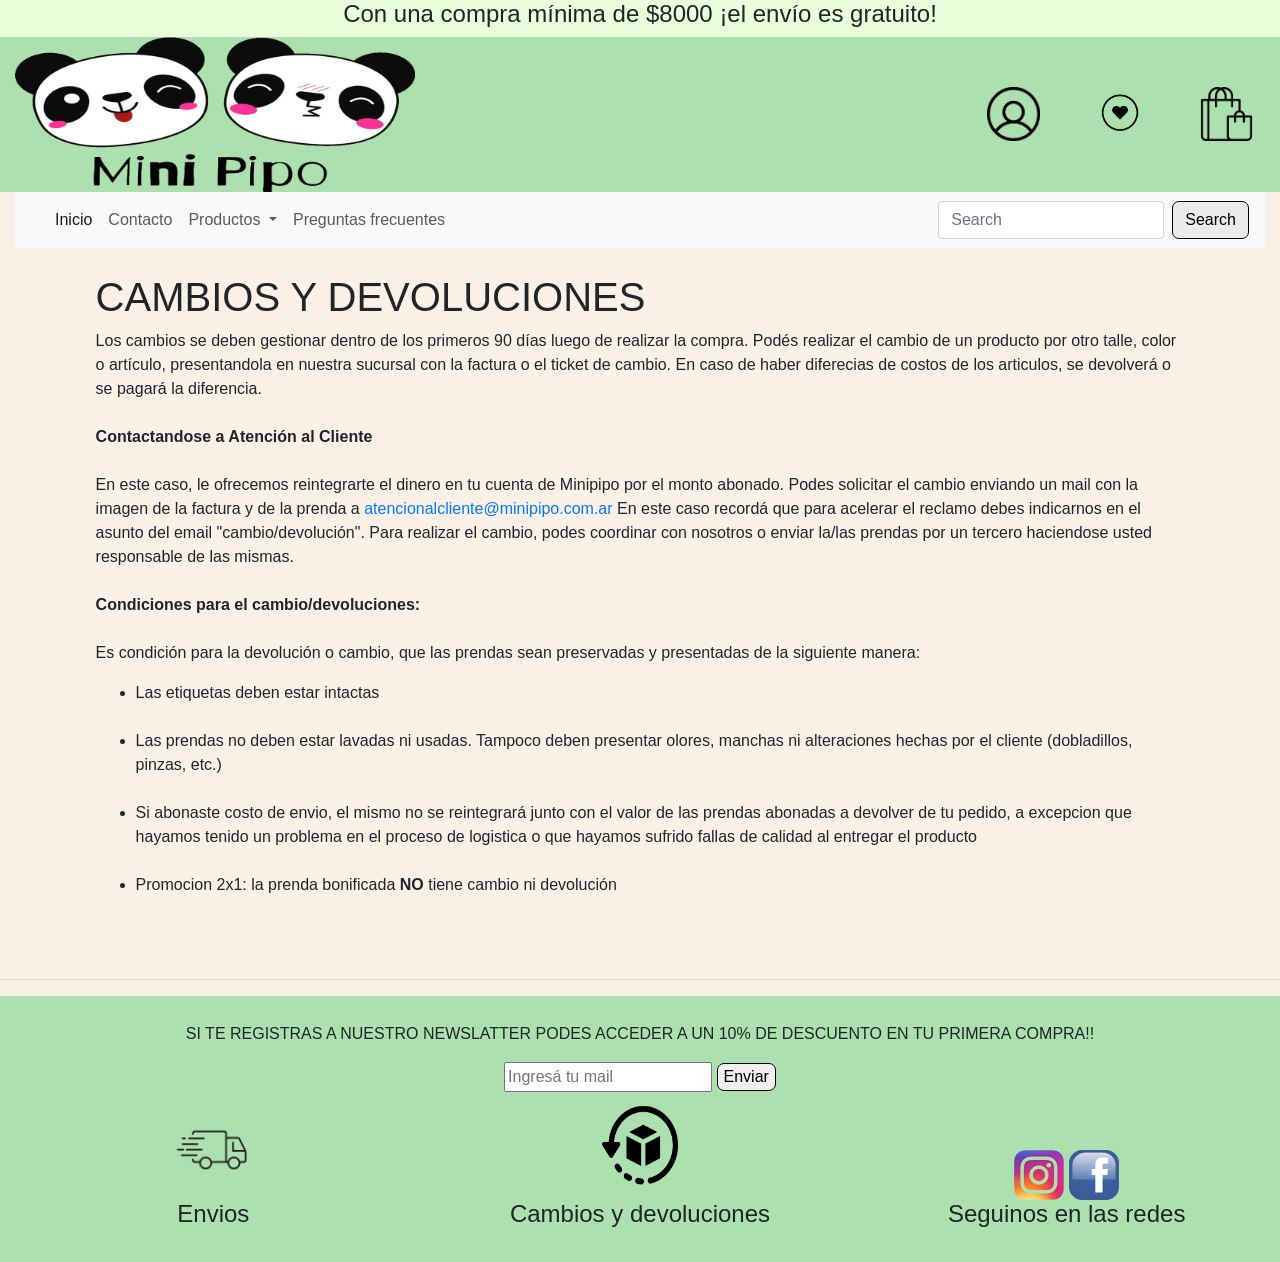
==== Views/cambios_y_devoluciones.html @ 48613fc8 "se crea repositorio" ====
<!DOCTYPE html>
<html lang="en">
<head>
    <meta charset="UTF-8">
    <meta http-equiv="X-UA-Compatible" content="IE=edge">
    <meta name="viewport" content="width=device-width, initial-scale=1.0">
    <link rel="icon" href="../Assets/imagenes/minipipo_logo.jpeg">
    <meta name="Keywords" content="ropa de bebe, ropa de beba, indumentaria de niños, indumentaria de bebe de un año, ropa para chicos, ropa para niñas, tienda de ropa campana, tienda de ropa de niños, compra de ropa bebes, comprar ropa niños, comprar ropa niñas, ">
    <meta name="author" content="Marcos Escobar">
    <meta name="description" content="Si, se pueden realizar cambios dentro de los primeros 90 días luego de realizar tu compra.">
    <link rel="preconnect" href="https://fonts.googleapis.com">
    <link rel="preconnect" href="https://fonts.gstatic.com" crossorigin>
    <link href="https://fonts.googleapis.com/css2?family=Titan+One&display=swap" rel="stylesheet">
    <!-- BOOTSTRAP -->
    <link rel="stylesheet" href="https://cdn.jsdelivr.net/npm/bootstrap@4.6.1/dist/css/bootstrap.min.css" integrity="sha384-zCbKRCUGaJDkqS1kPbPd7TveP5iyJE0EjAuZQTgFLD2ylzuqKfdKlfG/eSrtxUkn" crossorigin="anonymous">

    <!-- AOS -->
    <link href="https://unpkg.com/aos@2.3.1/dist/aos.css" rel="stylesheet">

    <!-- MI CSS -->
    <link rel="stylesheet" href="../css/css-bootstrap.css">
    <title>Cambios y devoluciones</title>
</head>
<body>
<!-- comienza el menú -->
    <header class="container-fluid header">
        <div class="row d-flex text-center">
            <div class="col-lg-12 col-12 newslatter ">
                <h4>Con una compra mínima de $8000 ¡el envío es gratuito!</h4>
            </div>
        </div>
        <div class="row d-flex justify-content-center align-items-center">
            <div class="col-lg-9 col-6"> 
                <a class="logo_central" href="../index.html" ><img class="img-fluid logo_central" src="../Assets/imagenes/minipipo_icon.png" alt="icono"></a> 
            </div>
            <div class="col-lg-1 col-2 text-center">
                <a href="#"><img class="icon" src="../Assets/imagenes/login.png" alt="login"></a>            
            </div>
            <div class="col-lg-1 col-2 text-center justify-content-center align-items-center">
                <img class="icon" src="../Assets/imagenes/favoritos.png" alt="favoritos">
            </div>
            <div class="col-lg-1 col-2 text-center">
                <a href="checkout.html"><img class="icon" src="../Assets/imagenes/carrito.png" alt="carrito"/></a>
            </div>
        </div>
    </header>  
    <div class="container-fluid">
        <div class="row">
            <div class="col-lg-12">
                <nav class="navbar navbar-expand-lg navbar-light bg-light">
                    <a class="navbar-brand" href="#"></a>
                    <button class="navbar-toggler" type="button" data-toggle="collapse" data-target="#navbarScroll" aria-controls="navbarScroll" aria-expanded="false" aria-label="Toggle navigation">
                        <span class="navbar-toggler-icon"></span>
                    </button>
                    <div class="collapse navbar-collapse" id="navbarScroll">
                        <ul class="navbar-nav mr-auto my-2 my-lg-0 navbar-nav-scroll" style="max-height: 100px;">
                        <li class="nav-item active">
                            <a class="nav-link" href="../index.html">Inicio<span class="sr-only">(current)</span></a>
                        </li>
                        <li class="nav-item">
                            <a class="nav-link" href="contacto.html">Contacto</a>
                        </li>
                        <li class="nav-item dropdown">
                            <a class="nav-link dropdown-toggle" href="productos.html" id="navbarScrollingDropdown" role="button" data-toggle="dropdown" aria-expanded="false">
                            Productos
                            </a>
                            <ul class="dropdown-menu" aria-labelledby="navbarScrollingDropdown">
                            <li><a class="dropdown-item" href="productos_beba.html">Beba</a></li>
                            <li><a class="dropdown-item" href="productos_bebe.html">Bebe</a></li>
                            <li><hr class="dropdown-divider"></li>
                            <li><a class="dropdown-item" href="#">Niñxs</a></li>
                            </ul>
                        </li>
                        <li class="nav-item">
                            <a class="nav-link" href="preguntas_frecuentes.html">Preguntas frecuentes</a>
                        </li>
                        </ul>
                        <form class="d-flex">
                        <input class="form-control mr-2" type="search" placeholder="Search" aria-label="Search">
                        <button class="btn btn-outline-success" type="submit">Search</button>
                        </form>
                    </div>
                </nav>
            </div>
        </div>       
    </div>
<!-- finaliza el menú -->
<!-- comienza contenido -->
    <main class="container" data-aos="fade-up" data-aos-duration="3000">
        <div>    
            <h1>CAMBIOS Y DEVOLUCIONES</h1>
            <p> Los cambios se deben gestionar dentro de los primeros 90 días luego de realizar la compra.
                Podés realizar el cambio de un producto por otro talle, color o artículo, presentandola en nuestra sucursal con la factura o el ticket de cambio. En caso de haber diferecias de costos de los articulos, se devolverá o se pagará la diferencia.<br><br>             
                <b>Contactandose a Atención al Cliente</b> <br><br>
                En este caso, le ofrecemos reintegrarte el dinero en tu cuenta de Minipipo por el monto abonado. Podes solicitar el cambio enviando un mail con la imagen de la factura y de la prenda a <a href=»mailto:atencionalcliente@minipipo.com.ar>atencionalcliente@minipipo.com.ar</a> En este caso recordá que para acelerar el reclamo debes indicarnos en el asunto del email "cambio/devolución". Para realizar el cambio, podes coordinar con nosotros o enviar la/las prendas por un tercero haciendose usted responsable de las mismas. <br><br>
                <b>Condiciones para el cambio/devoluciones:</b> <br><br>
                Es condición para la devolución o cambio, que las prendas sean preservadas y presentadas de la siguiente manera:
            </p>
        <div>
        <div>
            <p>
                <ul>
                    <li>Las etiquetas deben estar intactas</li> <br>
                    <li>Las prendas no deben estar lavadas ni usadas. Tampoco deben presentar olores, manchas ni alteraciones hechas por el cliente (dobladillos, pinzas, etc.)</li> <br>
                    <li>Si abonaste costo de envio, el mismo no se reintegrará junto con el valor de las prendas abonadas a devolver de tu pedido, a excepcion que hayamos tenido un problema en el proceso de logistica o que hayamos sufrido fallas de calidad al entregar el producto</li> <br>
                    <li>Promocion 2x1: la prenda bonificada <b>NO</b> tiene cambio ni devolución</li> <br>
                </ul>   
            </p>
        </div>
    </main>
<!-- finaliza contenido -->
    <hr></hr>
<!-- comienza el footer -->
    <footer class="container-fluid footer">

        <div class="row d-flex justify-content-center align-items-end">
            <div class="col-lg-12 text-center">
                <p class="footer--newsletter">SI TE REGISTRAS A NUESTRO NEWSLATTER PODES ACCEDER A UN 10% DE DESCUENTO EN TU PRIMERA COMPRA!!</p>
            </div>
            <div class="col-lg-12 text-center">
                <form action="">
                    <label for="newslatter">
                        <input type="text" name="correo" placeholder="Ingresá tu mail"> 
                        <button class="boton" type="submit">Enviar</button>
                    </label>
                </form>
            </div>
            <div class="col-lg-4 text-center">
                <a href="envios.html"><img src="../Assets/imagenes/envios_icon.png" alt="envios_icon" class="icon_footer"></a>
                <h4>Envios</h4>
            </div>
            <div class="col-lg-4 text-center">
                <a href="cambios_y_devoluciones.html"><img src="../Assets/imagenes/devolucion.png" class="icon_footer" alt="cambios_y_devoluciones"></a>
                <h4>Cambios y devoluciones</h4>
            </div>
            <div class="col-lg-4 text-center">
                <a target="_blank" href="https://www.instagram.com/minipipo.kids/"><img src="../Assets/imagenes/rs_ig.png" class="rrss" alt="instagram/minipipo"/></a>
                <a target="_blank" href="https://www.facebook.com/minipipo.kids/"><img src="../Assets/imagenes/rs_fb.png" class="rrss" alt="facebook/minipipo" /></a>
                <h4>Seguinos en las redes</h4>
            </div>      
        </div>

    </footer>

<!-- finaliza el footer -->
    <!-- SCRIPT BOOTSTRAP -->
    <script src="https://cdn.jsdelivr.net/npm/jquery@3.5.1/dist/jquery.slim.min.js" integrity="sha384-DfXdz2htPH0lsSSs5nCTpuj/zy4C+OGpamoFVy38MVBnE+IbbVYUew+OrCXaRkfj" crossorigin="anonymous"></script>
    <script src="https://cdn.jsdelivr.net/npm/bootstrap@4.6.1/dist/js/bootstrap.bundle.min.js" integrity="sha384-fQybjgWLrvvRgtW6bFlB7jaZrFsaBXjsOMm/tB9LTS58ONXgqbR9W8oWht/amnpF" crossorigin="anonymous"></script>
    <script src="https://unpkg.com/aos@2.3.1/dist/aos.js"></script>
    <script>
        AOS.init();
    </script>
</body>
</html>
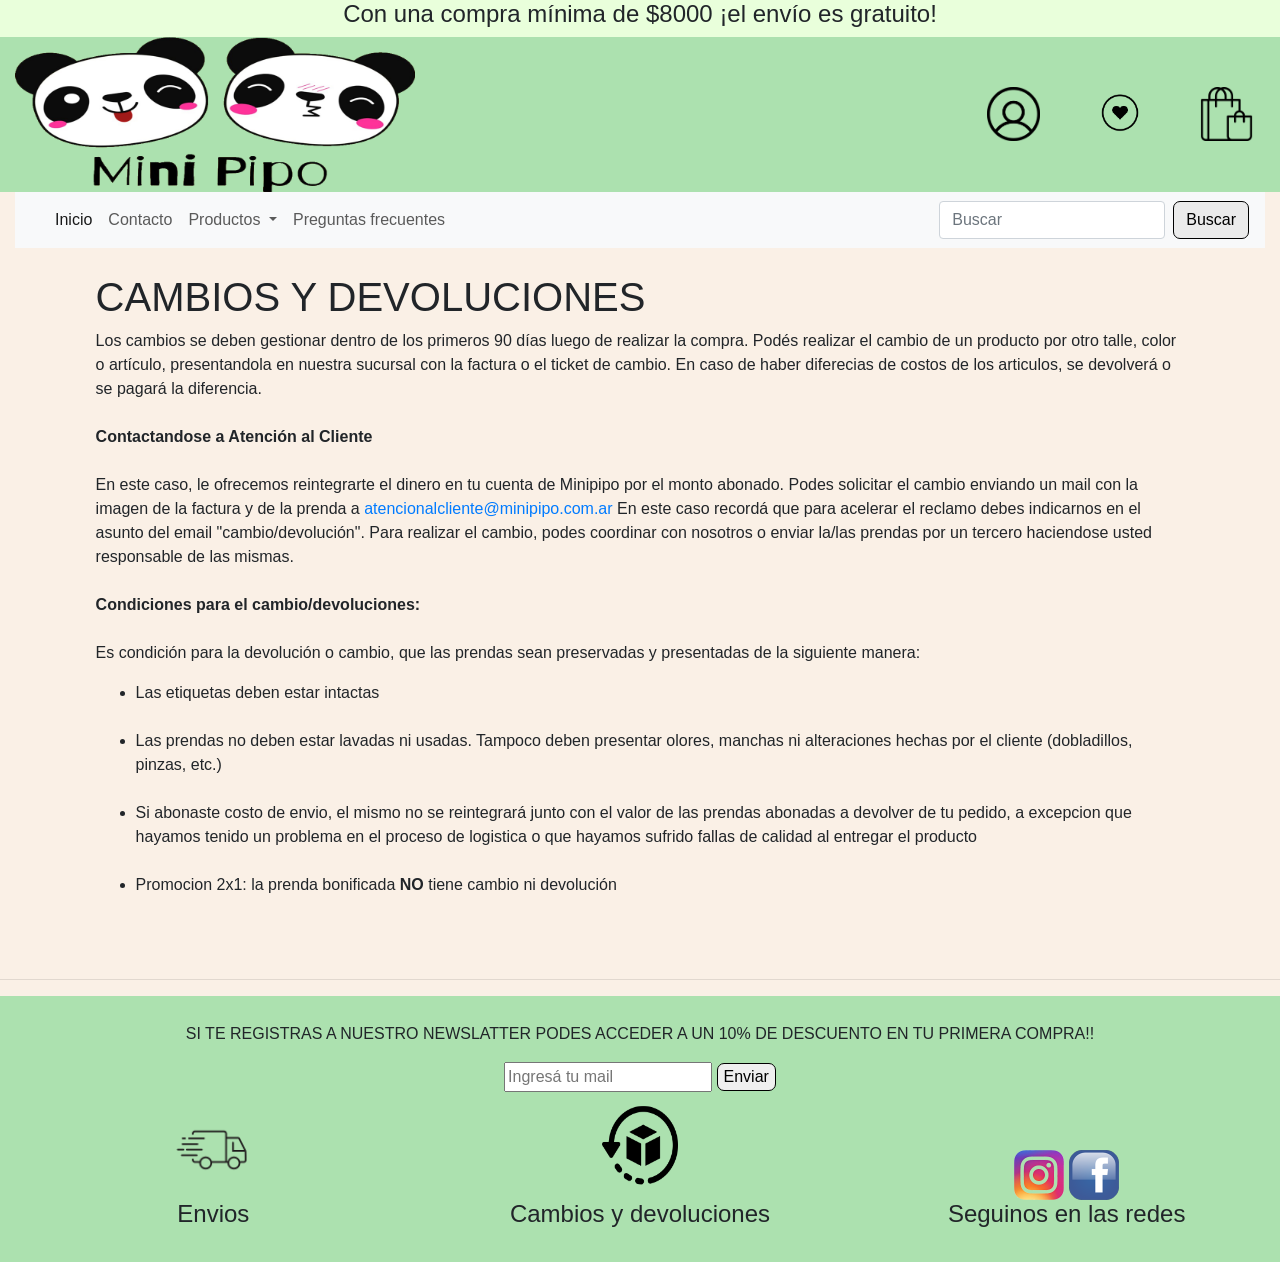
==== commit 21edcc2d: "se modifican las barras de buscador" ====
--- a/Views/cambios_y_devoluciones.html
+++ b/Views/cambios_y_devoluciones.html
@@ -76,8 +76,8 @@
                         </li>
                         </ul>
                         <form class="d-flex">
-                        <input class="form-control mr-2" type="search" placeholder="Search" aria-label="Search">
-                        <button class="btn btn-outline-success" type="submit">Search</button>
+                        <input class="form-control mr-2" type="search" placeholder="Buscar" aria-label="Search">
+                        <button class="btn btn-outline-success" type="submit">Buscar</button>
                         </form>
                     </div>
                 </nav>
